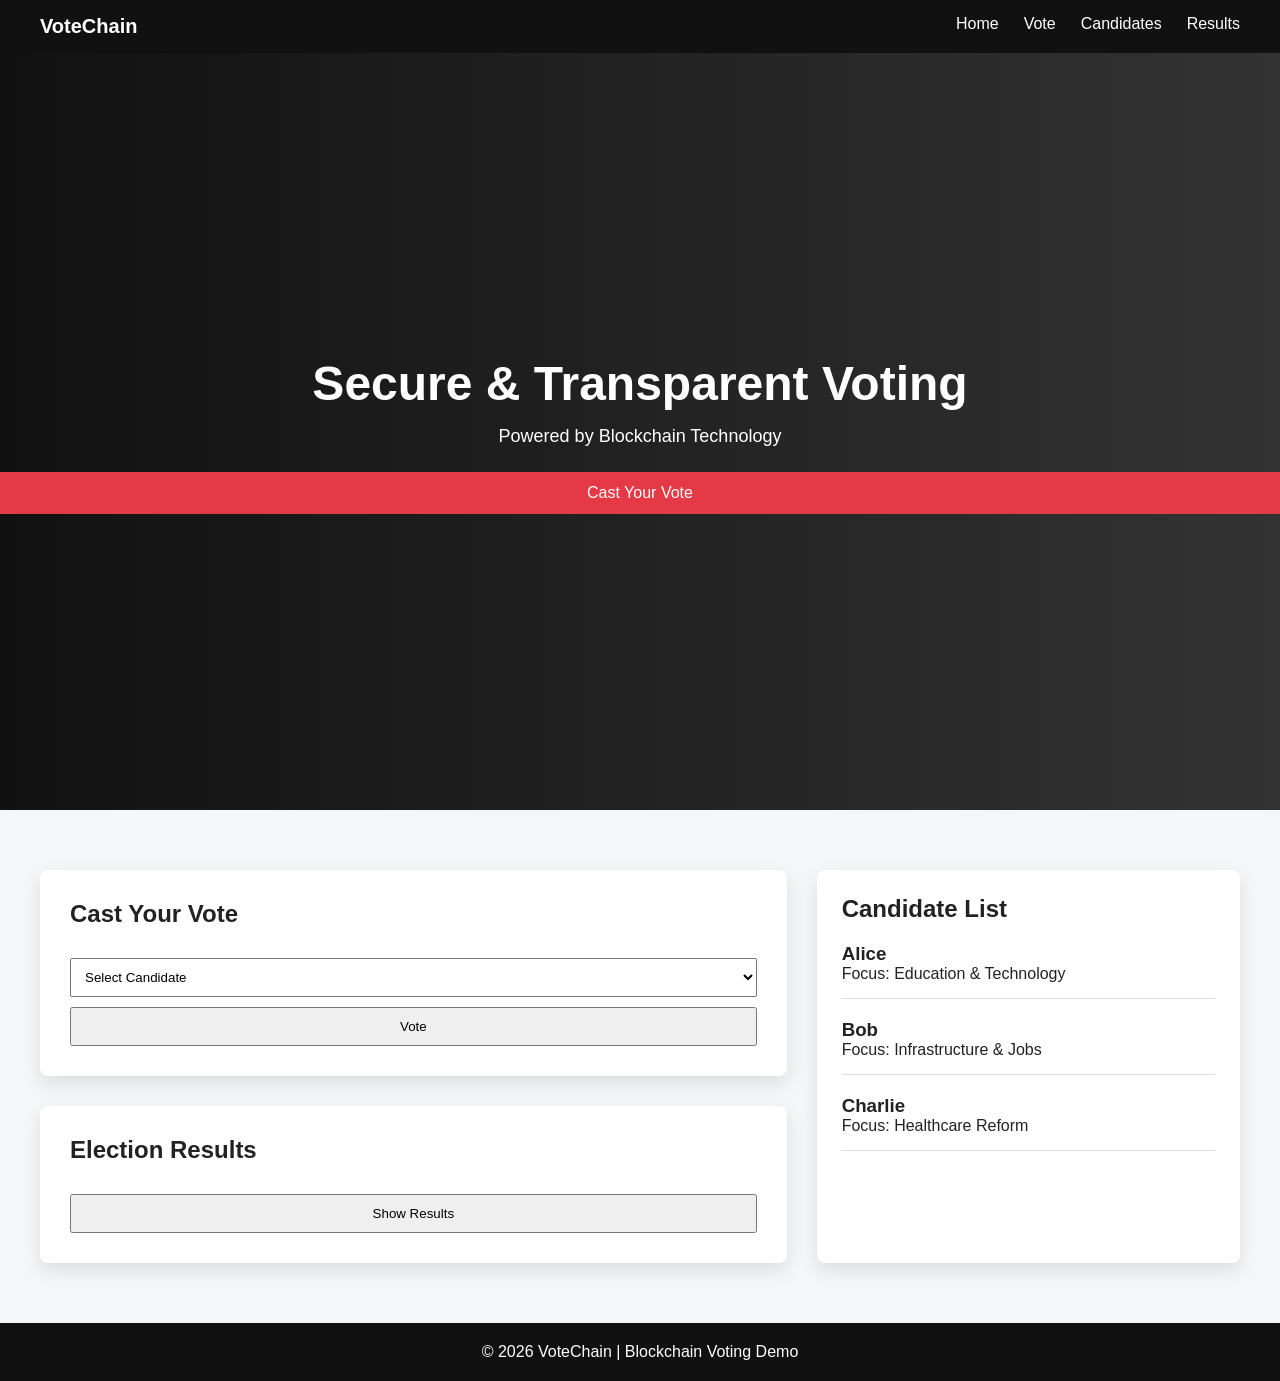
==== index.html @ e3d0220b "Add files via upload" ====
<!DOCTYPE html>
<html lang="en">
<head>
    <meta charset="UTF-8">
    <title>Decentralized Voting System</title>
    <link rel="stylesheet" href="style.css">
</head>
<body>

<!-- NAVBAR -->
<nav class="navbar">
    <div class="logo">VoteChain</div>
    <ul>
        <li><a href="#home">Home</a></li>
        <li><a href="#vote">Vote</a></li>
        <li><a href="#candidates">Candidates</a></li>
        <li><a href="#results">Results</a></li>
    </ul>
</nav>

<!-- HERO SECTION -->
<section class="hero" id="home">
    <h1>Secure & Transparent Voting</h1>
    <p>Powered by Blockchain Technology</p>
    <button onclick="scrollToVote()">Cast Your Vote</button>
</section>

<!-- MAIN CONTENT -->
<section class="main">

    <!-- LEFT PANEL -->
    <div class="left-panel">

        <!-- VOTING -->
        <div class="card" id="vote">
            <h2>Cast Your Vote</h2>
            <select id="candidateSelect">
                <option value="">Select Candidate</option>
                <option value="Alice">Alice</option>
                <option value="Bob">Bob</option>
                <option value="Charlie">Charlie</option>
            </select>
            <button onclick="vote()">Vote</button>
            <p id="voteStatus"></p>
        </div>

        <!-- RESULTS -->
        <div class="card" id="results">
            <h2>Election Results</h2>
            <button onclick="showResults()">Show Results</button>
            <ul id="resultsList"></ul>
        </div>

    </div>

    <!-- RIGHT PANEL -->
    <div class="right-panel" id="candidates">
        <h2>Candidate List</h2>

        <div class="candidate">
            <h3>Alice</h3>
            <p>Focus: Education & Technology</p>
        </div>

        <div class="candidate">
            <h3>Bob</h3>
            <p>Focus: Infrastructure & Jobs</p>
        </div>

        <div class="candidate">
            <h3>Charlie</h3>
            <p>Focus: Healthcare Reform</p>
        </div>
    </div>

</section>

<footer>
    <p>© 2026 VoteChain | Blockchain Voting Demo</p>
</footer>

<script src="script.js"></script>
</body>
</html>
---- style.css ----
* {
    margin: 0;
    padding: 0;
    box-sizing: border-box;
    font-family: "Segoe UI", sans-serif;
}

body {
    background: #f4f6f8;
    color: #222;
}

/* NAVBAR */
.navbar {
    position: fixed;
    top: 0;
    width: 100%;
    background: #111;
    color: white;
    display: flex;
    justify-content: space-between;
    padding: 15px 40px;
    z-index: 1000;
}

.navbar ul {
    list-style: none;
    display: flex;
    gap: 25px;
}

.navbar a {
    color: white;
    text-decoration: none;
    font-weight: 500;
}

.logo {
    font-weight: bold;
    font-size: 20px;
}

/* HERO */
.hero {
    height: 90vh;
    background: linear-gradient(to right, #111, #333);
    color: white;
    display: flex;
    flex-direction: column;
    justify-content: center;
    align-items: center;
    text-align: center;
    padding-top: 60px;
}

.hero h1 {
    font-size: 48px;
}

.hero p {
    font-size: 18px;
    margin: 15px 0;
}

.hero button {
    padding: 12px 30px;
    font-size: 16px;
    border: none;
    background: #e63946;
    color: white;
    cursor: pointer;
}

/* MAIN SECTION */
.main {
    display: flex;
    padding: 60px 40px;
    gap: 30px;
}

/* LEFT PANEL */
.left-panel {
    flex: 2;
    display: flex;
    flex-direction: column;
    gap: 30px;
}

/* RIGHT PANEL */
.right-panel {
    flex: 1;
    background: white;
    padding: 25px;
    border-radius: 8px;
    box-shadow: 0 8px 20px rgba(0,0,0,0.1);
}

.candidate {
    margin-top: 20px;
    padding-bottom: 15px;
    border-bottom: 1px solid #ddd;
}

/* CARDS */
.card {
    background: white;
    padding: 30px;
    border-radius: 8px;
    box-shadow: 0 8px 20px rgba(0,0,0,0.1);
}

.card h2 {
    margin-bottom: 20px;
}

select, button {
    padding: 10px;
    margin-top: 10px;
    width: 100%;
}

/* FOOTER */
footer {
    text-align: center;
    padding: 20px;
    background: #111;
    color: white;
}
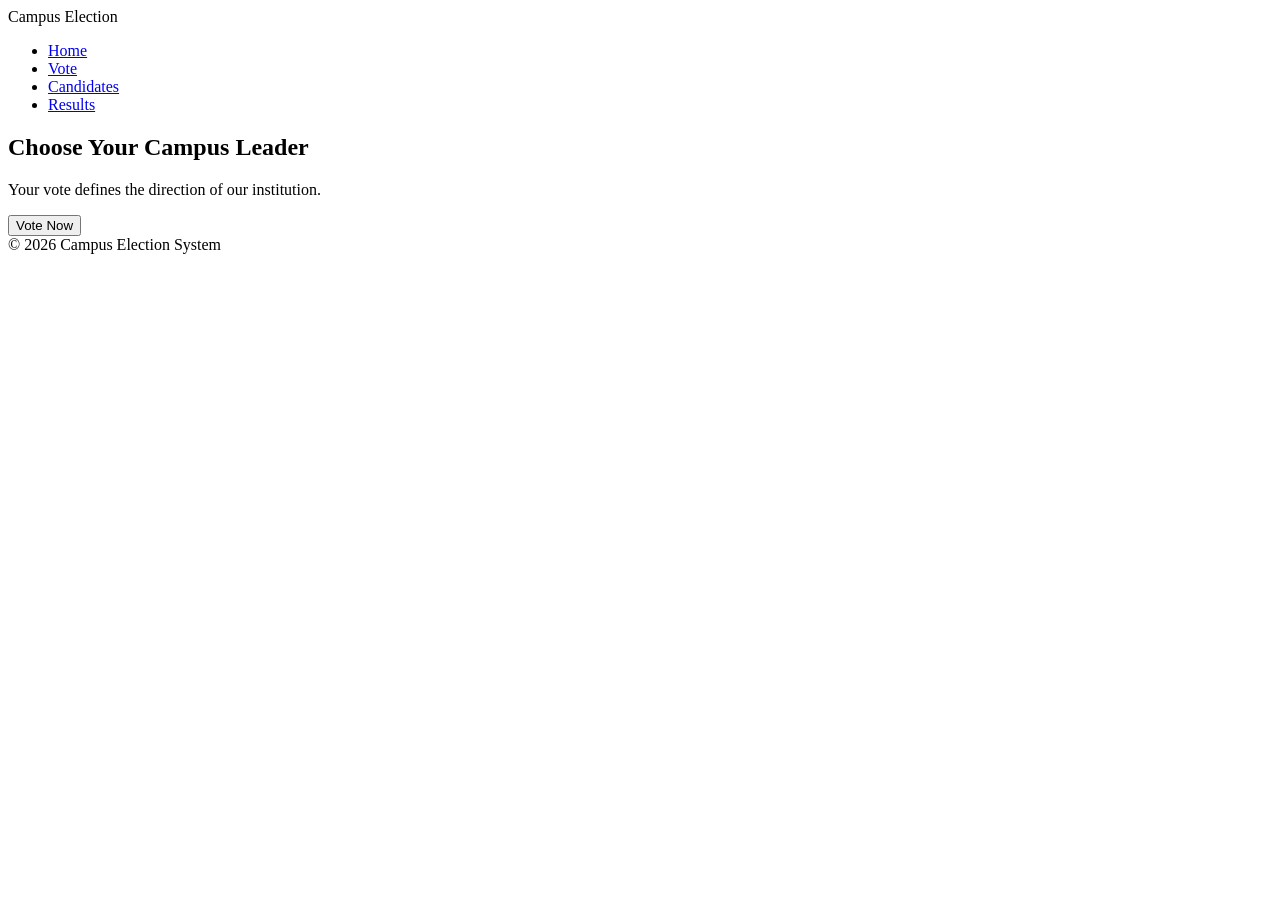
==== commit d3c833b4: "Add files via upload" ====
--- a/index.html
+++ b/index.html
@@ -1,85 +1,30 @@
 <!DOCTYPE html>
-<html lang="en">
+<html>
 <head>
-    <meta charset="UTF-8">
-    <title>Decentralized Voting System</title>
-    <link rel="stylesheet" href="style.css">
+    <title>Campus Election</title>
+    <link rel="stylesheet" href="css/style.css">
 </head>
 <body>
 
-<!-- NAVBAR -->
 <nav class="navbar">
-    <div class="logo">VoteChain</div>
+    <div class="logo">Campus Election</div>
     <ul>
-        <li><a href="#home">Home</a></li>
-        <li><a href="#vote">Vote</a></li>
-        <li><a href="#candidates">Candidates</a></li>
-        <li><a href="#results">Results</a></li>
+        <li><a href="index.html" class="active">Home</a></li>
+        <li><a href="vote.html">Vote</a></li>
+        <li><a href="candidates.html">Candidates</a></li>
+        <li><a href="results.html">Results</a></li>
     </ul>
 </nav>
 
-<!-- HERO SECTION -->
-<section class="hero" id="home">
-    <h1>Secure & Transparent Voting</h1>
-    <p>Powered by Blockchain Technology</p>
-    <button onclick="scrollToVote()">Cast Your Vote</button>
-</section>
-
-<!-- MAIN CONTENT -->
-<section class="main">
-
-    <!-- LEFT PANEL -->
-    <div class="left-panel">
-
-        <!-- VOTING -->
-        <div class="card" id="vote">
-            <h2>Cast Your Vote</h2>
-            <select id="candidateSelect">
-                <option value="">Select Candidate</option>
-                <option value="Alice">Alice</option>
-                <option value="Bob">Bob</option>
-                <option value="Charlie">Charlie</option>
-            </select>
-            <button onclick="vote()">Vote</button>
-            <p id="voteStatus"></p>
-        </div>
-
-        <!-- RESULTS -->
-        <div class="card" id="results">
-            <h2>Election Results</h2>
-            <button onclick="showResults()">Show Results</button>
-            <ul id="resultsList"></ul>
-        </div>
-
-    </div>
-
-    <!-- RIGHT PANEL -->
-    <div class="right-panel" id="candidates">
-        <h2>Candidate List</h2>
-
-        <div class="candidate">
-            <h3>Alice</h3>
-            <p>Focus: Education & Technology</p>
-        </div>
-
-        <div class="candidate">
-            <h3>Bob</h3>
-            <p>Focus: Infrastructure & Jobs</p>
-        </div>
-
-        <div class="candidate">
-            <h3>Charlie</h3>
-            <p>Focus: Healthcare Reform</p>
-        </div>
-    </div>
-
+<section class="hero">
+    <h1>Choose Your Campus Leader</h1>
+    <p>Your vote defines the direction of our institution.</p>
+    <button onclick="location.href='vote.html'">Vote Now</button>
 </section>
 
 <footer>
-    <p>© 2026 VoteChain | Blockchain Voting Demo</p>
+    © 2026 Campus Election System
 </footer>
 
-<script src="script.js"></script>
 </body>
-</html>
-
+</html>
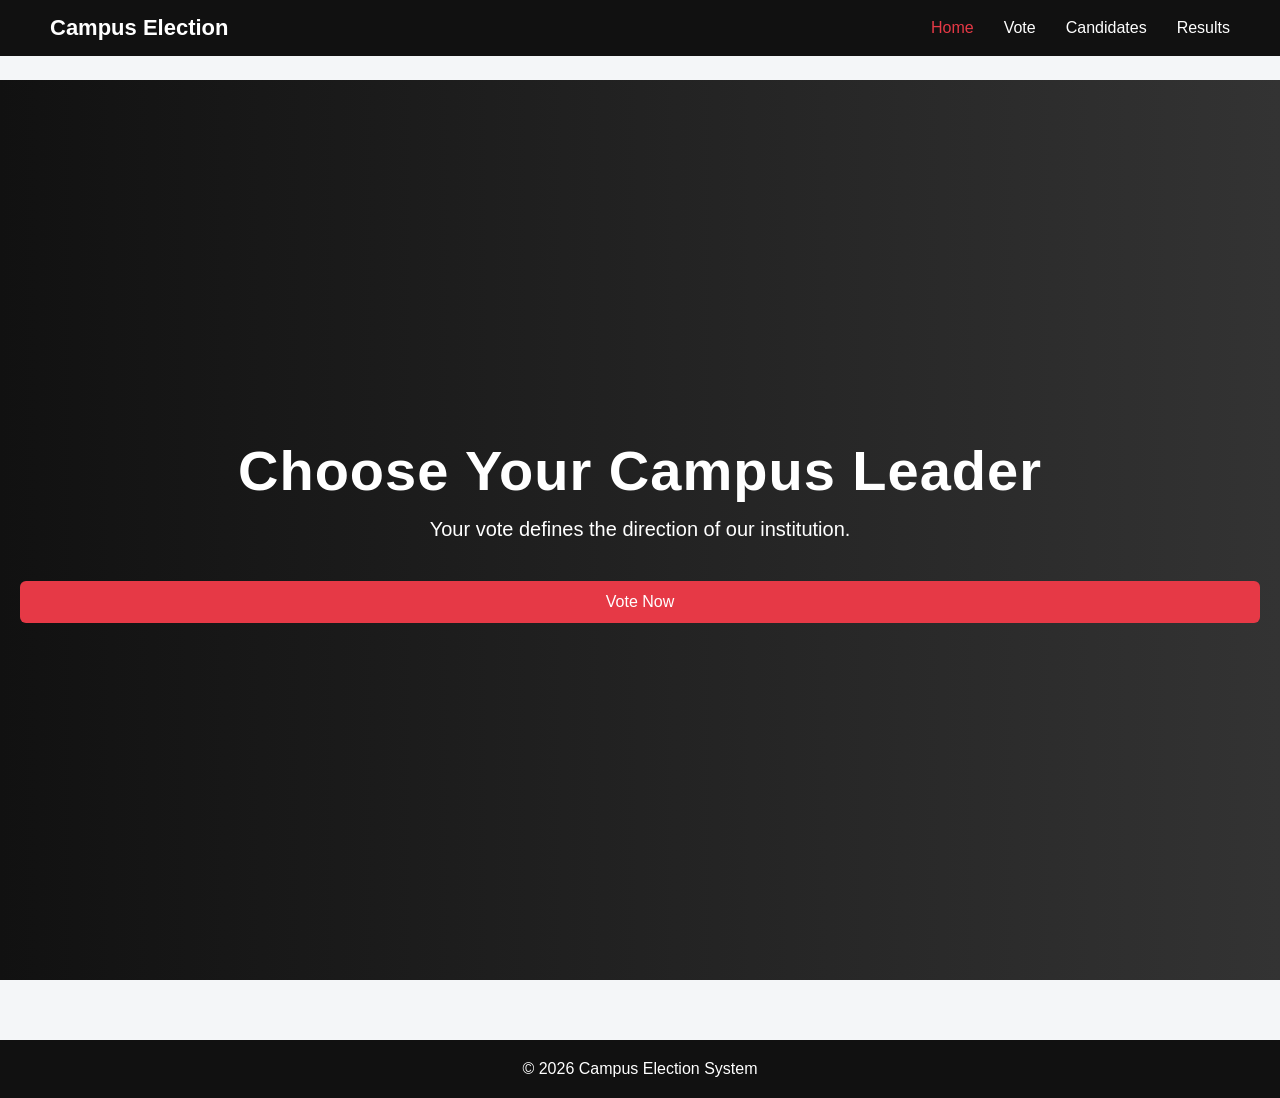
==== commit 9f99f680: "Update index.html" ====
--- a/index.html
+++ b/index.html
@@ -2,7 +2,7 @@
 <html>
 <head>
     <title>Campus Election</title>
-    <link rel="stylesheet" href="css/style.css">
+    <link rel="stylesheet" href="style.css">
 </head>
 <body>
 
@@ -27,4 +27,5 @@
 </footer>
 
 </body>
-</html>+
+</html>
--- a/style.css
+++ b/style.css
@@ -0,0 +1,181 @@
+* {
+    margin: 0;
+    padding: 0;
+    box-sizing: border-box;
+    font-family: "Segoe UI", sans-serif;
+}
+
+html {
+    scroll-behavior: smooth;
+}
+
+body {
+    background: #f4f6f8;
+    color: #222;
+    padding-top: 80px;
+}
+
+/* NAVBAR */
+.navbar {
+    position: fixed;
+    top: 0;
+    width: 100%;
+    background: #111;
+    color: white;
+    display: flex;
+    justify-content: space-between;
+    align-items: center;
+    padding: 15px 50px;
+    z-index: 1000;
+}
+
+.logo {
+    font-weight: bold;
+    font-size: 22px;
+}
+
+.navbar ul {
+    list-style: none;
+    display: flex;
+    gap: 30px;
+}
+
+.navbar a {
+    color: white;
+    text-decoration: none;
+    font-weight: 500;
+    transition: 0.3s;
+}
+
+.navbar a:hover {
+    color: #e63946;
+}
+
+.navbar a.active {
+    color: #e63946;
+}
+
+/* HERO */
+.hero {
+    height: 100vh;
+    background: linear-gradient(to right, #111, #333);
+    color: white;
+    display: flex;
+    flex-direction: column;
+    justify-content: center;
+    align-items: center;
+    text-align: center;
+    padding: 0 20px;
+}
+
+.hero h1 {
+    font-size: 56px;
+    letter-spacing: 1px;
+    margin-bottom: 15px;
+}
+
+.hero p {
+    font-size: 20px;
+    margin-bottom: 25px;
+}
+
+.hero button {
+    padding: 12px 35px;
+    font-size: 16px;
+    border: none;
+    background: #e63946;
+    color: white;
+    cursor: pointer;
+    border-radius: 6px;
+    transition: 0.3s;
+}
+
+.hero button:hover {
+    background: #c1121f;
+}
+
+/* MAIN SECTION */
+.main {
+    display: flex;
+    padding: 80px 60px;
+    gap: 40px;
+}
+
+/* LEFT PANEL */
+.left-panel {
+    flex: 2;
+    display: flex;
+    flex-direction: column;
+    gap: 30px;
+}
+
+/* RIGHT PANEL */
+.right-panel {
+    flex: 1;
+    background: white;
+    padding: 30px;
+    border-radius: 12px;
+    box-shadow: 0 10px 25px rgba(0,0,0,0.08);
+}
+
+/* CARDS */
+.card {
+    background: white;
+    padding: 30px;
+    border-radius: 12px;
+    box-shadow: 0 10px 25px rgba(0,0,0,0.08);
+    transition: 0.3s;
+}
+
+.card:hover {
+    transform: translateY(-5px);
+}
+
+.card h2 {
+    margin-bottom: 20px;
+}
+
+/* FORM */
+select {
+    padding: 12px;
+    width: 100%;
+    font-size: 16px;
+    border-radius: 6px;
+    border: 1px solid #ccc;
+}
+
+button {
+    padding: 12px;
+    margin-top: 15px;
+    width: 100%;
+    font-size: 16px;
+    border: none;
+    background: #e63946;
+    color: white;
+    cursor: pointer;
+    border-radius: 6px;
+    transition: 0.3s;
+}
+
+button:hover {
+    background: #c1121f;
+}
+
+/* CANDIDATES */
+.candidate {
+    padding: 15px 0;
+    border-bottom: 1px solid #eee;
+}
+
+.candidate h3 {
+    margin-bottom: 5px;
+}
+
+/* FOOTER */
+footer {
+    text-align: center;
+    padding: 20px;
+    background: #111;
+    color: white;
+    margin-top: 60px;
+}
